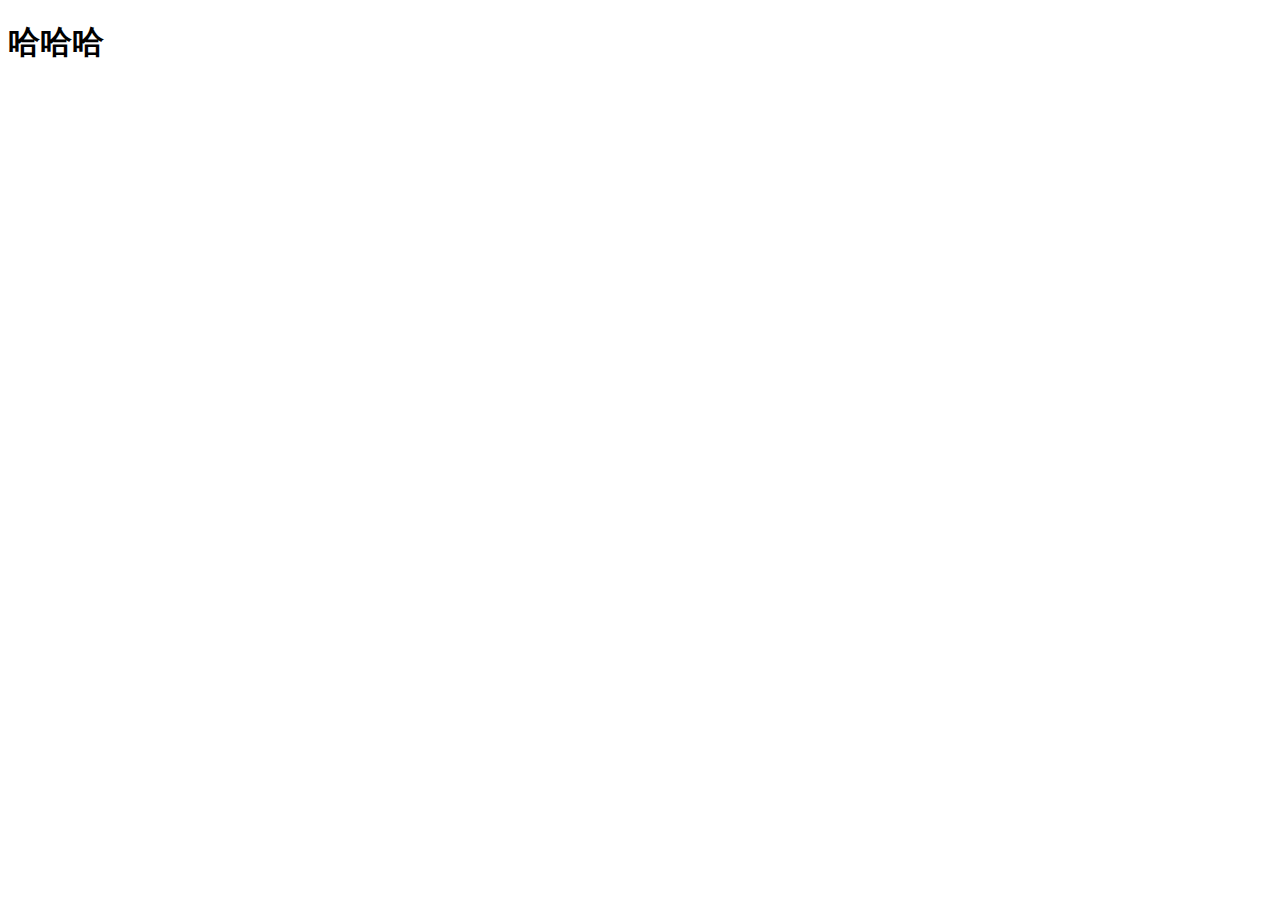
==== home/index.html @ eb3e3f4c "完成登陆注册" ====
<!DOCTYPE html>
<html lang="en">
  <head>
    <meta charset="UTF-8" />
    <meta http-equiv="X-UA-Compatible" content="IE=edge" />
    <meta name="viewport" content="width=device-width, initial-scale=1.0" />
    <title>Document</title>
  </head>
  <body>
    <h1>哈哈哈</h1>
  </body>
</html>
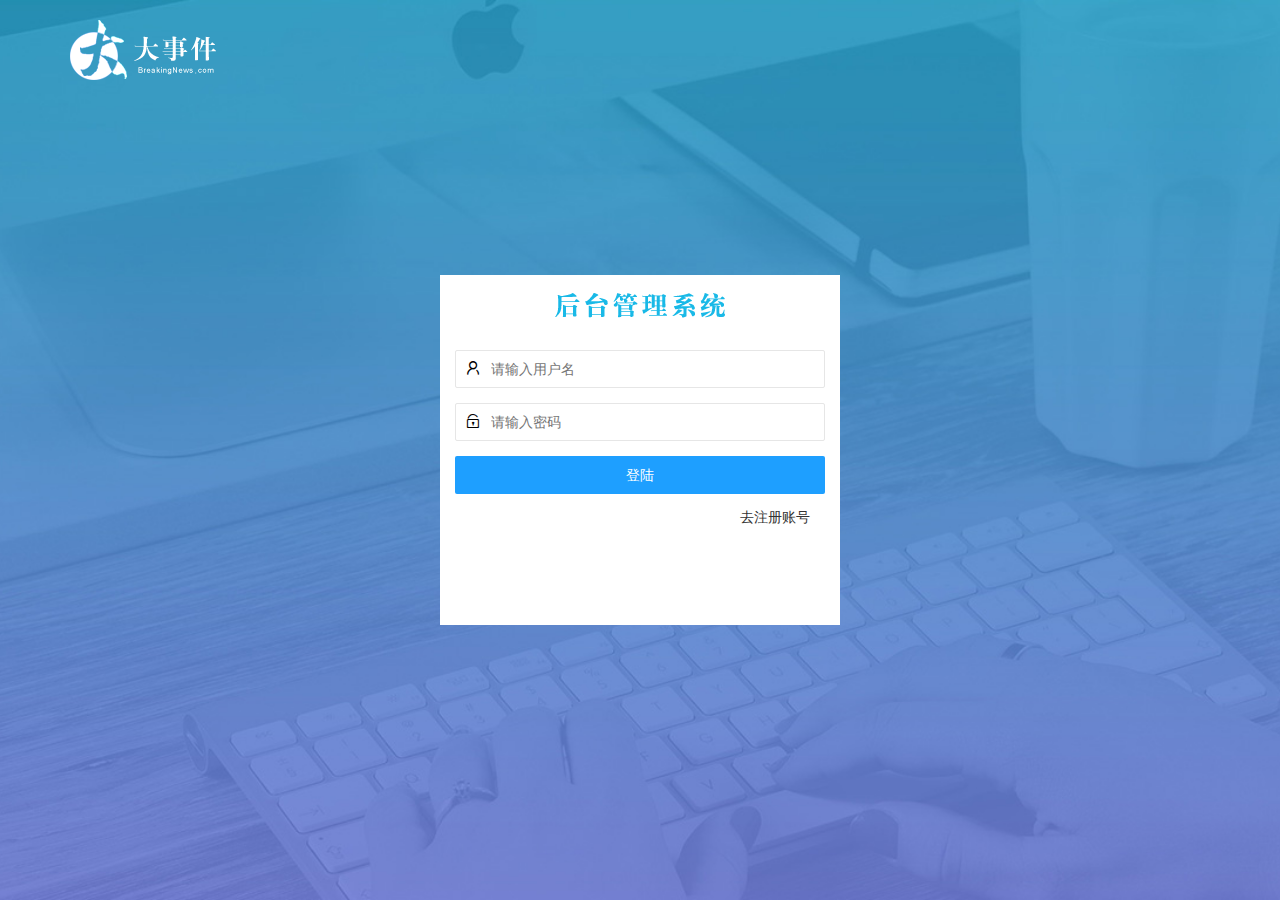
==== commit 53d18245: "完成主页功能" ====
--- a/home/index.html
+++ b/home/index.html
@@ -1,12 +1,132 @@
 <!DOCTYPE html>
-<html lang="en">
+<html>
   <head>
-    <meta charset="UTF-8" />
-    <meta http-equiv="X-UA-Compatible" content="IE=edge" />
-    <meta name="viewport" content="width=device-width, initial-scale=1.0" />
-    <title>Document</title>
+    <meta charset="utf-8" />
+    <meta
+      name="viewport"
+      content="width=device-width, initial-scale=1, maximum-scale=1"
+    />
+    <title>layout 后台大布局 - Layui</title>
+    <script>
+      if (!localStorage.getItem("token")) {
+        location.href = "/home/login.html";
+      }
+    </script>
+
+    <link rel="stylesheet" href="/assets/lib/layui/css/layui.css" />
+    <link rel="stylesheet" href="/assets/fonts/iconfont.css" />
+    <link rel="stylesheet" href="/assets/css/index.css" />
   </head>
-  <body>
-    <h1>哈哈哈</h1>
+  <body class="layui-layout-body">
+    <div class="layui-layout layui-layout-admin">
+      <div class="layui-header">
+        <div class="layui-logo">
+          <img src="/assets/images/logo.png" alt="" />
+        </div>
+        <!-- 头部区域（可配合layui已有 的水平导航） -->
+
+        <ul class="layui-nav layui-layout-right">
+          <li class="layui-nav-item">
+            <a href="javascript:;">
+              <img src="http://t.cn/RCzsdCq" class="layui-nav-img" />
+              <span class="test_avatar">A</span>
+              个人中心
+            </a>
+            <dl class="layui-nav-child">
+              <dd><a href="">基本资料</a></dd>
+              <dd><a href="">更换头像</a></dd>
+              <dd><a href="">重置密码</a></dd>
+            </dl>
+          </li>
+          <li class="layui-nav-item">
+            <a id="outBtn" href="javascript:;"
+              ><span class="iconfont icon-tuichu"></span>退出
+            </a>
+          </li>
+        </ul>
+      </div>
+
+      <div class="layui-side layui-bg-black">
+        <div class="layui-side-scroll">
+          <div class="userinfo">
+            <img src="http://t.cn/RCzsdCq" class="layui-nav-img" />
+            <span class="test_avatar">A</span>
+            <span id="welcome">欢迎</span>
+          </div>
+          <!-- 左侧导航区域（可配合layui已有的垂直导航） -->
+          <ul
+            class="layui-nav layui-nav-tree"
+            lay-shrink="all"
+            lay-filter="test"
+          >
+            <li class="layui-nav-item layui-this">
+              <a href="/home/dashboard.html" target="box"
+                ><span class="iconfont icon-home"></span>首页</a
+              >
+            </li>
+            <li class="layui-nav-item">
+              <a class="" href="javascript:;"
+                ><span class="iconfont icon-16"></span>文章管理</a
+              >
+              <dl class="layui-nav-child">
+                <dd>
+                  <a href="/home/login.html" target="box"
+                    ><i class="layui-icon layui-icon-app"></i>文章类别</a
+                  >
+                </dd>
+                <dd>
+                  <a href="javascript:;"
+                    ><i class="layui-icon layui-icon-app"></i>文章列表</a
+                  >
+                </dd>
+                <dd>
+                  <a href="javascript:;"
+                    ><i class="layui-icon layui-icon-app"></i>文章发表</a
+                  >
+                </dd>
+              </dl>
+            </li>
+            <li class="layui-nav-item">
+              <a href="javascript:;"
+                ><span class="iconfont icon-user"></span>个人中心</a
+              >
+              <dl class="layui-nav-child">
+                <dd>
+                  <a href="javascript:;"
+                    ><i class="layui-icon layui-icon-app"></i>基本资料</a
+                  >
+                </dd>
+                <dd>
+                  <a href="javascript:;"
+                    ><i class="layui-icon layui-icon-app"></i>更换头像</a
+                  >
+                </dd>
+                <dd>
+                  <a href="javascript:;"
+                    ><i class="layui-icon layui-icon-app"></i>重置密码</a
+                  >
+                </dd>
+              </dl>
+            </li>
+          </ul>
+        </div>
+      </div>
+
+      <div class="layui-body">
+        <!-- 内容主体区域 -->
+        <iframe name="box" src="/home/dashboard.html" frameborder="0"></iframe>
+      </div>
+
+      <div class="layui-footer">
+        <!-- 底部固定区域 -->
+        © layui.com - 底部固定区域
+      </div>
+    </div>
+    <script src="/assets/lib/layui/layui.all.js"></script>
+    <script src="/assets/lib/axios.min.js"></script>
+    <script src="/assets/lib/jquery.js"></script>
+
+    <script src="/assets/js/ajaxBase.js"></script>
+    <script src="/assets/js/index.js"></script>
   </body>
 </html>
--- a/assets/lib/layui/css/layui.css
+++ b/assets/lib/layui/css/layui.css
@@ -0,0 +1,2 @@
+/** layui-v2.5.6 MIT License By https://www.layui.com */
+ .layui-inline,img{display:inline-block;vertical-align:middle}h1,h2,h3,h4,h5,h6{font-weight:400}.layui-edge,.layui-header,.layui-inline,.layui-main{position:relative}.layui-body,.layui-edge,.layui-elip{overflow:hidden}.layui-btn,.layui-edge,.layui-inline,img{vertical-align:middle}.layui-btn,.layui-disabled,.layui-icon,.layui-unselect{-moz-user-select:none;-webkit-user-select:none;-ms-user-select:none}.layui-elip,.layui-form-checkbox span,.layui-form-pane .layui-form-label{text-overflow:ellipsis;white-space:nowrap}.layui-breadcrumb,.layui-tree-btnGroup{visibility:hidden}blockquote,body,button,dd,div,dl,dt,form,h1,h2,h3,h4,h5,h6,input,li,ol,p,pre,td,textarea,th,ul{margin:0;padding:0;-webkit-tap-highlight-color:rgba(0,0,0,0)}a:active,a:hover{outline:0}img{border:none}li{list-style:none}table{border-collapse:collapse;border-spacing:0}h4,h5,h6{font-size:100%}button,input,optgroup,option,select,textarea{font-family:inherit;font-size:inherit;font-style:inherit;font-weight:inherit;outline:0}pre{white-space:pre-wrap;white-space:-moz-pre-wrap;white-space:-pre-wrap;white-space:-o-pre-wrap;word-wrap:break-word}body{line-height:24px;font:14px Helvetica Neue,Helvetica,PingFang SC,Tahoma,Arial,sans-serif}hr{height:1px;margin:10px 0;border:0;clear:both}a{color:#333;text-decoration:none}a:hover{color:#777}a cite{font-style:normal;*cursor:pointer}.layui-border-box,.layui-border-box *{box-sizing:border-box}.layui-box,.layui-box *{box-sizing:content-box}.layui-clear{clear:both;*zoom:1}.layui-clear:after{content:'\20';clear:both;*zoom:1;display:block;height:0}.layui-inline{*display:inline;*zoom:1}.layui-edge{display:inline-block;width:0;height:0;border-width:6px;border-style:dashed;border-color:transparent}.layui-edge-top{top:-4px;border-bottom-color:#999;border-bottom-style:solid}.layui-edge-right{border-left-color:#999;border-left-style:solid}.layui-edge-bottom{top:2px;border-top-color:#999;border-top-style:solid}.layui-edge-left{border-right-color:#999;border-right-style:solid}.layui-disabled,.layui-disabled:hover{color:#d2d2d2!important;cursor:not-allowed!important}.layui-circle{border-radius:100%}.layui-show{display:block!important}.layui-hide{display:none!important}@font-face{font-family:layui-icon;src:url(../font/iconfont.eot?v=256);src:url(../font/iconfont.eot?v=256#iefix) format('embedded-opentype'),url(../font/iconfont.woff2?v=256) format('woff2'),url(../font/iconfont.woff?v=256) format('woff'),url(../font/iconfont.ttf?v=256) format('truetype'),url(../font/iconfont.svg?v=256#layui-icon) format('svg')}.layui-icon{font-family:layui-icon!important;font-size:16px;font-style:normal;-webkit-font-smoothing:antialiased;-moz-osx-font-smoothing:grayscale}.layui-icon-reply-fill:before{content:"\e611"}.layui-icon-set-fill:before{content:"\e614"}.layui-icon-menu-fill:before{content:"\e60f"}.layui-icon-search:before{content:"\e615"}.layui-icon-share:before{content:"\e641"}.layui-icon-set-sm:before{content:"\e620"}.layui-icon-engine:before{content:"\e628"}.layui-icon-close:before{content:"\1006"}.layui-icon-close-fill:before{content:"\1007"}.layui-icon-chart-screen:before{content:"\e629"}.layui-icon-star:before{content:"\e600"}.layui-icon-circle-dot:before{content:"\e617"}.layui-icon-chat:before{content:"\e606"}.layui-icon-release:before{content:"\e609"}.layui-icon-list:before{content:"\e60a"}.layui-icon-chart:before{content:"\e62c"}.layui-icon-ok-circle:before{content:"\1005"}.layui-icon-layim-theme:before{content:"\e61b"}.layui-icon-table:before{content:"\e62d"}.layui-icon-right:before{content:"\e602"}.layui-icon-left:before{content:"\e603"}.layui-icon-cart-simple:before{content:"\e698"}.layui-icon-face-cry:before{content:"\e69c"}.layui-icon-face-smile:before{content:"\e6af"}.layui-icon-survey:before{content:"\e6b2"}.layui-icon-tree:before{content:"\e62e"}.layui-icon-ie:before{content:"\e7bb"}.layui-icon-upload-circle:before{content:"\e62f"}.layui-icon-add-circle:before{content:"\e61f"}.layui-icon-download-circle:before{content:"\e601"}.layui-icon-templeate-1:before{content:"\e630"}.layui-icon-util:before{content:"\e631"}.layui-icon-face-surprised:before{content:"\e664"}.layui-icon-edit:before{content:"\e642"}.layui-icon-speaker:before{content:"\e645"}.layui-icon-down:before{content:"\e61a"}.layui-icon-file:before{content:"\e621"}.layui-icon-layouts:before{content:"\e632"}.layui-icon-rate-half:before{content:"\e6c9"}.layui-icon-add-circle-fine:before{content:"\e608"}.layui-icon-prev-circle:before{content:"\e633"}.layui-icon-read:before{content:"\e705"}.layui-icon-404:before{content:"\e61c"}.layui-icon-carousel:before{content:"\e634"}.layui-icon-help:before{content:"\e607"}.layui-icon-code-circle:before{content:"\e635"}.layui-icon-windows:before{content:"\e67f"}.layui-icon-water:before{content:"\e636"}.layui-icon-username:before{content:"\e66f"}.layui-icon-find-fill:before{content:"\e670"}.layui-icon-about:before{content:"\e60b"}.layui-icon-location:before{content:"\e715"}.layui-icon-up:before{content:"\e619"}.layui-icon-pause:before{content:"\e651"}.layui-icon-date:before{content:"\e637"}.layui-icon-layim-uploadfile:before{content:"\e61d"}.layui-icon-delete:before{content:"\e640"}.layui-icon-play:before{content:"\e652"}.layui-icon-top:before{content:"\e604"}.layui-icon-firefox:before{content:"\e686"}.layui-icon-friends:before{content:"\e612"}.layui-icon-refresh-3:before{content:"\e9aa"}.layui-icon-ok:before{content:"\e605"}.layui-icon-layer:before{content:"\e638"}.layui-icon-face-smile-fine:before{content:"\e60c"}.layui-icon-dollar:before{content:"\e659"}.layui-icon-group:before{content:"\e613"}.layui-icon-layim-download:before{content:"\e61e"}.layui-icon-picture-fine:before{content:"\e60d"}.layui-icon-link:before{content:"\e64c"}.layui-icon-diamond:before{content:"\e735"}.layui-icon-log:before{content:"\e60e"}.layui-icon-key:before{content:"\e683"}.layui-icon-rate-solid:before{content:"\e67a"}.layui-icon-fonts-del:before{content:"\e64f"}.layui-icon-unlink:before{content:"\e64d"}.layui-icon-fonts-clear:before{content:"\e639"}.layui-icon-triangle-r:before{content:"\e623"}.layui-icon-circle:before{content:"\e63f"}.layui-icon-radio:before{content:"\e643"}.layui-icon-align-center:before{content:"\e647"}.layui-icon-align-right:before{content:"\e648"}.layui-icon-align-left:before{content:"\e649"}.layui-icon-loading-1:before{content:"\e63e"}.layui-icon-return:before{content:"\e65c"}.layui-icon-fonts-strong:before{content:"\e62b"}.layui-icon-upload:before{content:"\e67c"}.layui-icon-dialogue:before{content:"\e63a"}.layui-icon-video:before{content:"\e6ed"}.layui-icon-headset:before{content:"\e6fc"}.layui-icon-cellphone-fine:before{content:"\e63b"}.layui-icon-add-1:before{content:"\e654"}.layui-icon-face-smile-b:before{content:"\e650"}.layui-icon-fonts-html:before{content:"\e64b"}.layui-icon-screen-full:before{content:"\e622"}.layui-icon-form:before{content:"\e63c"}.layui-icon-cart:before{content:"\e657"}.layui-icon-camera-fill:before{content:"\e65d"}.layui-icon-tabs:before{content:"\e62a"}.layui-icon-heart-fill:before{content:"\e68f"}.layui-icon-fonts-code:before{content:"\e64e"}.layui-icon-ios:before{content:"\e680"}.layui-icon-at:before{content:"\e687"}.layui-icon-fire:before{content:"\e756"}.layui-icon-set:before{content:"\e716"}.layui-icon-fonts-u:before{content:"\e646"}.layui-icon-triangle-d:before{content:"\e625"}.layui-icon-tips:before{content:"\e702"}.layui-icon-picture:before{content:"\e64a"}.layui-icon-more-vertical:before{content:"\e671"}.layui-icon-bluetooth:before{content:"\e689"}.layui-icon-flag:before{content:"\e66c"}.layui-icon-loading:before{content:"\e63d"}.layui-icon-fonts-i:before{content:"\e644"}.layui-icon-refresh-1:before{content:"\e666"}.layui-icon-rmb:before{content:"\e65e"}.layui-icon-addition:before{content:"\e624"}.layui-icon-home:before{content:"\e68e"}.layui-icon-time:before{content:"\e68d"}.layui-icon-user:before{content:"\e770"}.layui-icon-notice:before{content:"\e667"}.layui-icon-chrome:before{content:"\e68a"}.layui-icon-edge:before{content:"\e68b"}.layui-icon-login-weibo:before{content:"\e675"}.layui-icon-voice:before{content:"\e688"}.layui-icon-upload-drag:before{content:"\e681"}.layui-icon-login-qq:before{content:"\e676"}.layui-icon-snowflake:before{content:"\e6b1"}.layui-icon-heart:before{content:"\e68c"}.layui-icon-logout:before{content:"\e682"}.layui-icon-file-b:before{content:"\e655"}.layui-icon-template:before{content:"\e663"}.layui-icon-transfer:before{content:"\e691"}.layui-icon-auz:before{content:"\e672"}.layui-icon-console:before{content:"\e665"}.layui-icon-app:before{content:"\e653"}.layui-icon-prev:before{content:"\e65a"}.layui-icon-website:before{content:"\e7ae"}.layui-icon-next:before{content:"\e65b"}.layui-icon-component:before{content:"\e857"}.layui-icon-android:before{content:"\e684"}.layui-icon-more:before{content:"\e65f"}.layui-icon-login-wechat:before{content:"\e677"}.layui-icon-shrink-right:before{content:"\e668"}.layui-icon-spread-left:before{content:"\e66b"}.layui-icon-camera:before{content:"\e660"}.layui-icon-note:before{content:"\e66e"}.layui-icon-refresh:before{content:"\e669"}.layui-icon-female:before{content:"\e661"}.layui-icon-male:before{content:"\e662"}.layui-icon-screen-restore:before{content:"\e758"}.layui-icon-password:before{content:"\e673"}.layui-icon-senior:before{content:"\e674"}.layui-icon-theme:before{content:"\e66a"}.layui-icon-tread:before{content:"\e6c5"}.layui-icon-praise:before{content:"\e6c6"}.layui-icon-star-fill:before{content:"\e658"}.layui-icon-rate:before{content:"\e67b"}.layui-icon-template-1:before{content:"\e656"}.layui-icon-vercode:before{content:"\e679"}.layui-icon-service:before{content:"\e626"}.layui-icon-cellphone:before{content:"\e678"}.layui-icon-print:before{content:"\e66d"}.layui-icon-cols:before{content:"\e610"}.layui-icon-wifi:before{content:"\e7e0"}.layui-icon-export:before{content:"\e67d"}.layui-icon-rss:before{content:"\e808"}.layui-icon-slider:before{content:"\e714"}.layui-icon-email:before{content:"\e618"}.layui-icon-subtraction:before{content:"\e67e"}.layui-icon-mike:before{content:"\e6dc"}.layui-icon-light:before{content:"\e748"}.layui-icon-gift:before{content:"\e627"}.layui-icon-mute:before{content:"\e685"}.layui-icon-reduce-circle:before{content:"\e616"}.layui-icon-music:before{content:"\e690"}.layui-main{width:1140px;margin:0 auto}.layui-header{z-index:1000;height:60px}.layui-header a:hover{transition:all .5s;-webkit-transition:all .5s}.layui-side{position:fixed;left:0;top:0;bottom:0;z-index:999;width:200px;overflow-x:hidden}.layui-side-scroll{position:relative;width:220px;height:100%;overflow-x:hidden}.layui-body{position:absolute;left:200px;right:0;top:0;bottom:0;z-index:998;width:auto;overflow-y:auto;box-sizing:border-box}.layui-layout-body{overflow:hidden}.layui-layout-admin .layui-header{background-color:#23262E}.layui-layout-admin .layui-side{top:60px;width:200px;overflow-x:hidden}.layui-layout-admin .layui-body{position:fixed;top:60px;bottom:44px}.layui-layout-admin .layui-main{width:auto;margin:0 15px}.layui-layout-admin .layui-footer{position:fixed;left:200px;right:0;bottom:0;height:44px;line-height:44px;padding:0 15px;background-color:#eee}.layui-layout-admin .layui-logo{position:absolute;left:0;top:0;width:200px;height:100%;line-height:60px;text-align:center;color:#009688;font-size:16px}.layui-layout-admin .layui-header .layui-nav{background:0 0}.layui-layout-left{position:absolute!important;left:200px;top:0}.layui-layout-right{position:absolute!important;right:0;top:0}.layui-container{position:relative;margin:0 auto;padding:0 15px;box-sizing:border-box}.layui-fluid{position:relative;margin:0 auto;padding:0 15px}.layui-row:after,.layui-row:before{content:'';display:block;clear:both}.layui-col-lg1,.layui-col-lg10,.layui-col-lg11,.layui-col-lg12,.layui-col-lg2,.layui-col-lg3,.layui-col-lg4,.layui-col-lg5,.layui-col-lg6,.layui-col-lg7,.layui-col-lg8,.layui-col-lg9,.layui-col-md1,.layui-col-md10,.layui-col-md11,.layui-col-md12,.layui-col-md2,.layui-col-md3,.layui-col-md4,.layui-col-md5,.layui-col-md6,.layui-col-md7,.layui-col-md8,.layui-col-md9,.layui-col-sm1,.layui-col-sm10,.layui-col-sm11,.layui-col-sm12,.layui-col-sm2,.layui-col-sm3,.layui-col-sm4,.layui-col-sm5,.layui-col-sm6,.layui-col-sm7,.layui-col-sm8,.layui-col-sm9,.layui-col-xs1,.layui-col-xs10,.layui-col-xs11,.layui-col-xs12,.layui-col-xs2,.layui-col-xs3,.layui-col-xs4,.layui-col-xs5,.layui-col-xs6,.layui-col-xs7,.layui-col-xs8,.layui-col-xs9{position:relative;display:block;box-sizing:border-box}.layui-col-xs1,.layui-col-xs10,.layui-col-xs11,.layui-col-xs12,.layui-col-xs2,.layui-col-xs3,.layui-col-xs4,.layui-col-xs5,.layui-col-xs6,.layui-col-xs7,.layui-col-xs8,.layui-col-xs9{float:left}.layui-col-xs1{width:8.33333333%}.layui-col-xs2{width:16.66666667%}.layui-col-xs3{width:25%}.layui-col-xs4{width:33.33333333%}.layui-col-xs5{width:41.66666667%}.layui-col-xs6{width:50%}.layui-col-xs7{width:58.33333333%}.layui-col-xs8{width:66.66666667%}.layui-col-xs9{width:75%}.layui-col-xs10{width:83.33333333%}.layui-col-xs11{width:91.66666667%}.layui-col-xs12{width:100%}.layui-col-xs-offset1{margin-left:8.33333333%}.layui-col-xs-offset2{margin-left:16.66666667%}.layui-col-xs-offset3{margin-left:25%}.layui-col-xs-offset4{margin-left:33.33333333%}.layui-col-xs-offset5{margin-left:41.66666667%}.layui-col-xs-offset6{margin-left:50%}.layui-col-xs-offset7{margin-left:58.33333333%}.layui-col-xs-offset8{margin-left:66.66666667%}.layui-col-xs-offset9{margin-left:75%}.layui-col-xs-offset10{margin-left:83.33333333%}.layui-col-xs-offset11{margin-left:91.66666667%}.layui-col-xs-offset12{margin-left:100%}@media screen and (max-width:768px){.layui-hide-xs{display:none!important}.layui-show-xs-block{display:block!important}.layui-show-xs-inline{display:inline!important}.layui-show-xs-inline-block{display:inline-block!important}}@media screen and (min-width:768px){.layui-container{width:750px}.layui-hide-sm{display:none!important}.layui-show-sm-block{display:block!important}.layui-show-sm-inline{display:inline!important}.layui-show-sm-inline-block{display:inline-block!important}.layui-col-sm1,.layui-col-sm10,.layui-col-sm11,.layui-col-sm12,.layui-col-sm2,.layui-col-sm3,.layui-col-sm4,.layui-col-sm5,.layui-col-sm6,.layui-col-sm7,.layui-col-sm8,.layui-col-sm9{float:left}.layui-col-sm1{width:8.33333333%}.layui-col-sm2{width:16.66666667%}.layui-col-sm3{width:25%}.layui-col-sm4{width:33.33333333%}.layui-col-sm5{width:41.66666667%}.layui-col-sm6{width:50%}.layui-col-sm7{width:58.33333333%}.layui-col-sm8{width:66.66666667%}.layui-col-sm9{width:75%}.layui-col-sm10{width:83.33333333%}.layui-col-sm11{width:91.66666667%}.layui-col-sm12{width:100%}.layui-col-sm-offset1{margin-left:8.33333333%}.layui-col-sm-offset2{margin-left:16.66666667%}.layui-col-sm-offset3{margin-left:25%}.layui-col-sm-offset4{margin-left:33.33333333%}.layui-col-sm-offset5{margin-left:41.66666667%}.layui-col-sm-offset6{margin-left:50%}.layui-col-sm-offset7{margin-left:58.33333333%}.layui-col-sm-offset8{margin-left:66.66666667%}.layui-col-sm-offset9{margin-left:75%}.layui-col-sm-offset10{margin-left:83.33333333%}.layui-col-sm-offset11{margin-left:91.66666667%}.layui-col-sm-offset12{margin-left:100%}}@media screen and (min-width:992px){.layui-container{width:970px}.layui-hide-md{display:none!important}.layui-show-md-block{display:block!important}.layui-show-md-inline{display:inline!important}.layui-show-md-inline-block{display:inline-block!important}.layui-col-md1,.layui-col-md10,.layui-col-md11,.layui-col-md12,.layui-col-md2,.layui-col-md3,.layui-col-md4,.layui-col-md5,.layui-col-md6,.layui-col-md7,.layui-col-md8,.layui-col-md9{float:left}.layui-col-md1{width:8.33333333%}.layui-col-md2{width:16.66666667%}.layui-col-md3{width:25%}.layui-col-md4{width:33.33333333%}.layui-col-md5{width:41.66666667%}.layui-col-md6{width:50%}.layui-col-md7{width:58.33333333%}.layui-col-md8{width:66.66666667%}.layui-col-md9{width:75%}.layui-col-md10{width:83.33333333%}.layui-col-md11{width:91.66666667%}.layui-col-md12{width:100%}.layui-col-md-offset1{margin-left:8.33333333%}.layui-col-md-offset2{margin-left:16.66666667%}.layui-col-md-offset3{margin-left:25%}.layui-col-md-offset4{margin-left:33.33333333%}.layui-col-md-offset5{margin-left:41.66666667%}.layui-col-md-offset6{margin-left:50%}.layui-col-md-offset7{margin-left:58.33333333%}.layui-col-md-offset8{margin-left:66.66666667%}.layui-col-md-offset9{margin-left:75%}.layui-col-md-offset10{margin-left:83.33333333%}.layui-col-md-offset11{margin-left:91.66666667%}.layui-col-md-offset12{margin-left:100%}}@media screen and (min-width:1200px){.layui-container{width:1170px}.layui-hide-lg{display:none!important}.layui-show-lg-block{display:block!important}.layui-show-lg-inline{display:inline!important}.layui-show-lg-inline-block{display:inline-block!important}.layui-col-lg1,.layui-col-lg10,.layui-col-lg11,.layui-col-lg12,.layui-col-lg2,.layui-col-lg3,.layui-col-lg4,.layui-col-lg5,.layui-col-lg6,.layui-col-lg7,.layui-col-lg8,.layui-col-lg9{float:left}.layui-col-lg1{width:8.33333333%}.layui-col-lg2{width:16.66666667%}.layui-col-lg3{width:25%}.layui-col-lg4{width:33.33333333%}.layui-col-lg5{width:41.66666667%}.layui-col-lg6{width:50%}.layui-col-lg7{width:58.33333333%}.layui-col-lg8{width:66.66666667%}.layui-col-lg9{width:75%}.layui-col-lg10{width:83.33333333%}.layui-col-lg11{width:91.66666667%}.layui-col-lg12{width:100%}.layui-col-lg-offset1{margin-left:8.33333333%}.layui-col-lg-offset2{margin-left:16.66666667%}.layui-col-lg-offset3{margin-left:25%}.layui-col-lg-offset4{margin-left:33.33333333%}.layui-col-lg-offset5{margin-left:41.66666667%}.layui-col-lg-offset6{margin-left:50%}.layui-col-lg-offset7{margin-left:58.33333333%}.layui-col-lg-offset8{margin-left:66.66666667%}.layui-col-lg-offset9{margin-left:75%}.layui-col-lg-offset10{margin-left:83.33333333%}.layui-col-lg-offset11{margin-left:91.66666667%}.layui-col-lg-offset12{margin-left:100%}}.layui-col-space1{margin:-.5px}.layui-col-space1>*{padding:.5px}.layui-col-space2{margin:-1px}.layui-col-space2>*{padding:1px}.layui-col-space4{margin:-2px}.layui-col-space4>*{padding:2px}.layui-col-space5{margin:-2.5px}.layui-col-space5>*{padding:2.5px}.layui-col-space6{margin:-3px}.layui-col-space6>*{padding:3px}.layui-col-space8{margin:-4px}.layui-col-space8>*{padding:4px}.layui-col-space10{margin:-5px}.layui-col-space10>*{padding:5px}.layui-col-space12{margin:-6px}.layui-col-space12>*{padding:6px}.layui-col-space14{margin:-7px}.layui-col-space14>*{padding:7px}.layui-col-space15{margin:-7.5px}.layui-col-space15>*{padding:7.5px}.layui-col-space16{margin:-8px}.layui-col-space16>*{padding:8px}.layui-col-space18{margin:-9px}.layui-col-space18>*{padding:9px}.layui-col-space20{margin:-10px}.layui-col-space20>*{padding:10px}.layui-col-space22{margin:-11px}.layui-col-space22>*{padding:11px}.layui-col-space24{margin:-12px}.layui-col-space24>*{padding:12px}.layui-col-space25{margin:-12.5px}.layui-col-space25>*{padding:12.5px}.layui-col-space26{margin:-13px}.layui-col-space26>*{padding:13px}.layui-col-space28{margin:-14px}.layui-col-space28>*{padding:14px}.layui-col-space30{margin:-15px}.layui-col-space30>*{padding:15px}.layui-btn,.layui-input,.layui-select,.layui-textarea,.layui-upload-button{outline:0;-webkit-appearance:none;transition:all .3s;-webkit-transition:all .3s;box-sizing:border-box}.layui-elem-quote{margin-bottom:10px;padding:15px;line-height:22px;border-left:5px solid #009688;border-radius:0 2px 2px 0;background-color:#f2f2f2}.layui-quote-nm{border-style:solid;border-width:1px 1px 1px 5px;background:0 0}.layui-elem-field{margin-bottom:10px;padding:0;border-width:1px;border-style:solid}.layui-elem-field legend{margin-left:20px;padding:0 10px;font-size:20px;font-weight:300}.layui-field-title{margin:10px 0 20px;border-width:1px 0 0}.layui-field-box{padding:10px 15px}.layui-field-title .layui-field-box{padding:10px 0}.layui-progress{position:relative;height:6px;border-radius:20px;background-color:#e2e2e2}.layui-progress-bar{position:absolute;left:0;top:0;width:0;max-width:100%;height:6px;border-radius:20px;text-align:right;background-color:#5FB878;transition:all .3s;-webkit-transition:all .3s}.layui-progress-big,.layui-progress-big .layui-progress-bar{height:18px;line-height:18px}.layui-progress-text{position:relative;top:-20px;line-height:18px;font-size:12px;color:#666}.layui-progress-big .layui-progress-text{position:static;padding:0 10px;color:#fff}.layui-collapse{border-width:1px;border-style:solid;border-radius:2px}.layui-colla-content,.layui-colla-item{border-top-width:1px;border-top-style:solid}.layui-colla-item:first-child{border-top:none}.layui-colla-title{position:relative;height:42px;line-height:42px;padding:0 15px 0 35px;color:#333;background-color:#f2f2f2;cursor:pointer;font-size:14px;overflow:hidden}.layui-colla-content{display:none;padding:10px 15px;line-height:22px;color:#666}.layui-colla-icon{position:absolute;left:15px;top:0;font-size:14px}.layui-card{margin-bottom:15px;border-radius:2px;background-color:#fff;box-shadow:0 1px 2px 0 rgba(0,0,0,.05)}.layui-card:last-child{margin-bottom:0}.layui-card-header{position:relative;height:42px;line-height:42px;padding:0 15px;border-bottom:1px solid #f6f6f6;color:#333;border-radius:2px 2px 0 0;font-size:14px}.layui-bg-black,.layui-bg-blue,.layui-bg-cyan,.layui-bg-green,.layui-bg-orange,.layui-bg-red{color:#fff!important}.layui-card-body{position:relative;padding:10px 15px;line-height:24px}.layui-card-body[pad15]{padding:15px}.layui-card-body[pad20]{padding:20px}.layui-card-body .layui-table{margin:5px 0}.layui-card .layui-tab{margin:0}.layui-panel-window{position:relative;padding:15px;border-radius:0;border-top:5px solid #E6E6E6;background-color:#fff}.layui-auxiliar-moving{position:fixed;left:0;right:0;top:0;bottom:0;width:100%;height:100%;background:0 0;z-index:9999999999}.layui-form-label,.layui-form-mid,.layui-form-select,.layui-input-block,.layui-input-inline,.layui-textarea{position:relative}.layui-bg-red{background-color:#FF5722!important}.layui-bg-orange{background-color:#FFB800!important}.layui-bg-green{background-color:#009688!important}.layui-bg-cyan{background-color:#2F4056!important}.layui-bg-blue{background-color:#1E9FFF!important}.layui-bg-black{background-color:#393D49!important}.layui-bg-gray{background-color:#eee!important;color:#666!important}.layui-badge-rim,.layui-colla-content,.layui-colla-item,.layui-collapse,.layui-elem-field,.layui-form-pane .layui-form-item[pane],.layui-form-pane .layui-form-label,.layui-input,.layui-layedit,.layui-layedit-tool,.layui-quote-nm,.layui-select,.layui-tab-bar,.layui-tab-card,.layui-tab-title,.layui-tab-title .layui-this:after,.layui-textarea{border-color:#e6e6e6}.layui-timeline-item:before,hr{background-color:#e6e6e6}.layui-text{line-height:22px;font-size:14px;color:#666}.layui-text h1,.layui-text h2,.layui-text h3{font-weight:500;color:#333}.layui-text h1{font-size:30px}.layui-text h2{font-size:24px}.layui-text h3{font-size:18px}.layui-text a:not(.layui-btn){color:#01AAED}.layui-text a:not(.layui-btn):hover{text-decoration:underline}.layui-text ul{padding:5px 0 5px 15px}.layui-text ul li{margin-top:5px;list-style-type:disc}.layui-text em,.layui-word-aux{color:#999!important;padding:0 5px!important}.layui-btn{display:inline-block;height:38px;line-height:38px;padding:0 18px;background-color:#009688;color:#fff;white-space:nowrap;text-align:center;font-size:14px;border:none;border-radius:2px;cursor:pointer}.layui-btn:hover{opacity:.8;filter:alpha(opacity=80);color:#fff}.layui-btn:active{opacity:1;filter:alpha(opacity=100)}.layui-btn+.layui-btn{margin-left:10px}.layui-btn-container{font-size:0}.layui-btn-container .layui-btn{margin-right:10px;margin-bottom:10px}.layui-btn-container .layui-btn+.layui-btn{margin-left:0}.layui-table .layui-btn-container .layui-btn{margin-bottom:9px}.layui-btn-radius{border-radius:100px}.layui-btn .layui-icon{margin-right:3px;font-size:18px;vertical-align:bottom;vertical-align:middle\9}.layui-btn-primary{border:1px solid #C9C9C9;background-color:#fff;color:#555}.layui-btn-primary:hover{border-color:#009688;color:#333}.layui-btn-normal{background-color:#1E9FFF}.layui-btn-warm{background-color:#FFB800}.layui-btn-danger{background-color:#FF5722}.layui-btn-checked{background-color:#5FB878}.layui-btn-disabled,.layui-btn-disabled:active,.layui-btn-disabled:hover{border:1px solid #e6e6e6;background-color:#FBFBFB;color:#C9C9C9;cursor:not-allowed;opacity:1}.layui-btn-lg{height:44px;line-height:44px;padding:0 25px;font-size:16px}.layui-btn-sm{height:30px;line-height:30px;padding:0 10px;font-size:12px}.layui-btn-sm i{font-size:16px!important}.layui-btn-xs{height:22px;line-height:22px;padding:0 5px;font-size:12px}.layui-btn-xs i{font-size:14px!important}.layui-btn-group{display:inline-block;vertical-align:middle;font-size:0}.layui-btn-group .layui-btn{margin-left:0!important;margin-right:0!important;border-left:1px solid rgba(255,255,255,.5);border-radius:0}.layui-btn-group .layui-btn-primary{border-left:none}.layui-btn-group .layui-btn-primary:hover{border-color:#C9C9C9;color:#009688}.layui-btn-group .layui-btn:first-child{border-left:none;border-radius:2px 0 0 2px}.layui-btn-group .layui-btn-primary:first-child{border-left:1px solid #c9c9c9}.layui-btn-group .layui-btn:last-child{border-radius:0 2px 2px 0}.layui-btn-group .layui-btn+.layui-btn{margin-left:0}.layui-btn-group+.layui-btn-group{margin-left:10px}.layui-btn-fluid{width:100%}.layui-input,.layui-select,.layui-textarea{height:38px;line-height:1.3;line-height:38px\9;border-width:1px;border-style:solid;background-color:#fff;border-radius:2px}.layui-input::-webkit-input-placeholder,.layui-select::-webkit-input-placeholder,.layui-textarea::-webkit-input-placeholder{line-height:1.3}.layui-input,.layui-textarea{display:block;width:100%;padding-left:10px}.layui-input:hover,.layui-textarea:hover{border-color:#D2D2D2!important}.layui-input:focus,.layui-textarea:focus{border-color:#C9C9C9!important}.layui-textarea{min-height:100px;height:auto;line-height:20px;padding:6px 10px;resize:vertical}.layui-select{padding:0 10px}.layui-form input[type=checkbox],.layui-form input[type=radio],.layui-form select{display:none}.layui-form [lay-ignore]{display:initial}.layui-form-item{margin-bottom:15px;clear:both;*zoom:1}.layui-form-item:after{content:'\20';clear:both;*zoom:1;display:block;height:0}.layui-form-label{float:left;display:block;padding:9px 15px;width:80px;font-weight:400;line-height:20px;text-align:right}.layui-form-label-col{display:block;float:none;padding:9px 0;line-height:20px;text-align:left}.layui-form-item .layui-inline{margin-bottom:5px;margin-right:10px}.layui-input-block{margin-left:110px;min-height:36px}.layui-input-inline{display:inline-block;vertical-align:middle}.layui-form-item .layui-input-inline{float:left;width:190px;margin-right:10px}.layui-form-text .layui-input-inline{width:auto}.layui-form-mid{float:left;display:block;padding:9px 0!important;line-height:20px;margin-right:10px}.layui-form-danger+.layui-form-select .layui-input,.layui-form-danger:focus{border-color:#FF5722!important}.layui-form-select .layui-input{padding-right:30px;cursor:pointer}.layui-form-select .layui-edge{position:absolute;right:10px;top:50%;margin-top:-3px;cursor:pointer;border-width:6px;border-top-color:#c2c2c2;border-top-style:solid;transition:all .3s;-webkit-transition:all .3s}.layui-form-select dl{display:none;position:absolute;left:0;top:42px;padding:5px 0;z-index:899;min-width:100%;border:1px solid #d2d2d2;max-height:300px;overflow-y:auto;background-color:#fff;border-radius:2px;box-shadow:0 2px 4px rgba(0,0,0,.12);box-sizing:border-box}.layui-form-select dl dd,.layui-form-select dl dt{padding:0 10px;line-height:36px;white-space:nowrap;overflow:hidden;text-overflow:ellipsis}.layui-form-select dl dt{font-size:12px;color:#999}.layui-form-select dl dd{cursor:pointer}.layui-form-select dl dd:hover{background-color:#f2f2f2;-webkit-transition:.5s all;transition:.5s all}.layui-form-select .layui-select-group dd{padding-left:20px}.layui-form-select dl dd.layui-select-tips{padding-left:10px!important;color:#999}.layui-form-select dl dd.layui-this{background-color:#5FB878;color:#fff}.layui-form-checkbox,.layui-form-select dl dd.layui-disabled{background-color:#fff}.layui-form-selected dl{display:block}.layui-form-checkbox,.layui-form-checkbox *,.layui-form-switch{display:inline-block;vertical-align:middle}.layui-form-selected .layui-edge{margin-top:-9px;-webkit-transform:rotate(180deg);transform:rotate(180deg);margin-top:-3px\9}:root .layui-form-selected .layui-edge{margin-top:-9px\0/IE9}.layui-form-selectup dl{top:auto;bottom:42px}.layui-select-none{margin:5px 0;text-align:center;color:#999}.layui-select-disabled .layui-disabled{border-color:#eee!important}.layui-select-disabled .layui-edge{border-top-color:#d2d2d2}.layui-form-checkbox{position:relative;height:30px;line-height:30px;margin-right:10px;padding-right:30px;cursor:pointer;font-size:0;-webkit-transition:.1s linear;transition:.1s linear;box-sizing:border-box}.layui-form-checkbox span{padding:0 10px;height:100%;font-size:14px;border-radius:2px 0 0 2px;background-color:#d2d2d2;color:#fff;overflow:hidden}.layui-form-checkbox:hover span{background-color:#c2c2c2}.layui-form-checkbox i{position:absolute;right:0;top:0;width:30px;height:28px;border:1px solid #d2d2d2;border-left:none;border-radius:0 2px 2px 0;color:#fff;font-size:20px;text-align:center}.layui-form-checkbox:hover i{border-color:#c2c2c2;color:#c2c2c2}.layui-form-checked,.layui-form-checked:hover{border-color:#5FB878}.layui-form-checked span,.layui-form-checked:hover span{background-color:#5FB878}.layui-form-checked i,.layui-form-checked:hover i{color:#5FB878}.layui-form-item .layui-form-checkbox{margin-top:4px}.layui-form-checkbox[lay-skin=primary]{height:auto!important;line-height:normal!important;min-width:18px;min-height:18px;border:none!important;margin-right:0;padding-left:28px;padding-right:0;background:0 0}.layui-form-checkbox[lay-skin=primary] span{padding-left:0;padding-right:15px;line-height:18px;background:0 0;color:#666}.layui-form-checkbox[lay-skin=primary] i{right:auto;left:0;width:16px;height:16px;line-height:16px;border:1px solid #d2d2d2;font-size:12px;border-radius:2px;background-color:#fff;-webkit-transition:.1s linear;transition:.1s linear}.layui-form-checkbox[lay-skin=primary]:hover i{border-color:#5FB878;color:#fff}.layui-form-checked[lay-skin=primary] i{border-color:#5FB878!important;background-color:#5FB878;color:#fff}.layui-checkbox-disbaled[lay-skin=primary] span{background:0 0!important;color:#c2c2c2}.layui-checkbox-disbaled[lay-skin=primary]:hover i{border-color:#d2d2d2}.layui-form-item .layui-form-checkbox[lay-skin=primary]{margin-top:10px}.layui-form-switch{position:relative;height:22px;line-height:22px;min-width:35px;padding:0 5px;margin-top:8px;border:1px solid #d2d2d2;border-radius:20px;cursor:pointer;background-color:#fff;-webkit-transition:.1s linear;transition:.1s linear}.layui-form-switch i{position:absolute;left:5px;top:3px;width:16px;height:16px;border-radius:20px;background-color:#d2d2d2;-webkit-transition:.1s linear;transition:.1s linear}.layui-form-switch em{position:relative;top:0;width:25px;margin-left:21px;padding:0!important;text-align:center!important;color:#999!important;font-style:normal!important;font-size:12px}.layui-form-onswitch{border-color:#5FB878;background-color:#5FB878}.layui-checkbox-disbaled,.layui-checkbox-disbaled i{border-color:#e2e2e2!important}.layui-form-onswitch i{left:100%;margin-left:-21px;background-color:#fff}.layui-form-onswitch em{margin-left:5px;margin-right:21px;color:#fff!important}.layui-checkbox-disbaled span{background-color:#e2e2e2!important}.layui-checkbox-disbaled:hover i{color:#fff!important}[lay-radio]{display:none}.layui-form-radio,.layui-form-radio *{display:inline-block;vertical-align:middle}.layui-form-radio{line-height:28px;margin:6px 10px 0 0;padding-right:10px;cursor:pointer;font-size:0}.layui-form-radio *{font-size:14px}.layui-form-radio>i{margin-right:8px;font-size:22px;color:#c2c2c2}.layui-form-radio>i:hover,.layui-form-radioed>i{color:#5FB878}.layui-radio-disbaled>i{color:#e2e2e2!important}.layui-form-pane .layui-form-label{width:110px;padding:8px 15px;height:38px;line-height:20px;border-width:1px;border-style:solid;border-radius:2px 0 0 2px;text-align:center;background-color:#FBFBFB;overflow:hidden;box-sizing:border-box}.layui-form-pane .layui-input-inline{margin-left:-1px}.layui-form-pane .layui-input-block{margin-left:110px;left:-1px}.layui-form-pane .layui-input{border-radius:0 2px 2px 0}.layui-form-pane .layui-form-text .layui-form-label{float:none;width:100%;border-radius:2px;box-sizing:border-box;text-align:left}.layui-form-pane .layui-form-text .layui-input-inline{display:block;margin:0;top:-1px;clear:both}.layui-form-pane .layui-form-text .layui-input-block{margin:0;left:0;top:-1px}.layui-form-pane .layui-form-text .layui-textarea{min-height:100px;border-radius:0 0 2px 2px}.layui-form-pane .layui-form-checkbox{margin:4px 0 4px 10px}.layui-form-pane .layui-form-radio,.layui-form-pane .layui-form-switch{margin-top:6px;margin-left:10px}.layui-form-pane .layui-form-item[pane]{position:relative;border-width:1px;border-style:solid}.layui-form-pane .layui-form-item[pane] .layui-form-label{position:absolute;left:0;top:0;height:100%;border-width:0 1px 0 0}.layui-form-pane .layui-form-item[pane] .layui-input-inline{margin-left:110px}@media screen and (max-width:450px){.layui-form-item .layui-form-label{text-overflow:ellipsis;overflow:hidden;white-space:nowrap}.layui-form-item .layui-inline{display:block;margin-right:0;margin-bottom:20px;clear:both}.layui-form-item .layui-inline:after{content:'\20';clear:both;display:block;height:0}.layui-form-item .layui-input-inline{display:block;float:none;left:-3px;width:auto;margin:0 0 10px 112px}.layui-form-item .layui-input-inline+.layui-form-mid{margin-left:110px;top:-5px;padding:0}.layui-form-item .layui-form-checkbox{margin-right:5px;margin-bottom:5px}}.layui-layedit{border-width:1px;border-style:solid;border-radius:2px}.layui-layedit-tool{padding:3px 5px;border-bottom-width:1px;border-bottom-style:solid;font-size:0}.layedit-tool-fixed{position:fixed;top:0;border-top:1px solid #e2e2e2}.layui-layedit-tool .layedit-tool-mid,.layui-layedit-tool .layui-icon{display:inline-block;vertical-align:middle;text-align:center;font-size:14px}.layui-layedit-tool .layui-icon{position:relative;width:32px;height:30px;line-height:30px;margin:3px 5px;color:#777;cursor:pointer;border-radius:2px}.layui-layedit-tool .layui-icon:hover{color:#393D49}.layui-layedit-tool .layui-icon:active{color:#000}.layui-layedit-tool .layedit-tool-active{background-color:#e2e2e2;color:#000}.layui-layedit-tool .layui-disabled,.layui-layedit-tool .layui-disabled:hover{color:#d2d2d2;cursor:not-allowed}.layui-layedit-tool .layedit-tool-mid{width:1px;height:18px;margin:0 10px;background-color:#d2d2d2}.layedit-tool-html{width:50px!important;font-size:30px!important}.layedit-tool-b,.layedit-tool-code,.layedit-tool-help{font-size:16px!important}.layedit-tool-d,.layedit-tool-face,.layedit-tool-image,.layedit-tool-unlink{font-size:18px!important}.layedit-tool-image input{position:absolute;font-size:0;left:0;top:0;width:100%;height:100%;opacity:.01;filter:Alpha(opacity=1);cursor:pointer}.layui-layedit-iframe iframe{display:block;width:100%}#LAY_layedit_code{overflow:hidden}.layui-laypage{display:inline-block;*display:inline;*zoom:1;vertical-align:middle;margin:10px 0;font-size:0}.layui-laypage>a:first-child,.layui-laypage>a:first-child em{border-radius:2px 0 0 2px}.layui-laypage>a:last-child,.layui-laypage>a:last-child em{border-radius:0 2px 2px 0}.layui-laypage>:first-child{margin-left:0!important}.layui-laypage>:last-child{margin-right:0!important}.layui-laypage a,.layui-laypage button,.layui-laypage input,.layui-laypage select,.layui-laypage span{border:1px solid #e2e2e2}.layui-laypage a,.layui-laypage span{display:inline-block;*display:inline;*zoom:1;vertical-align:middle;padding:0 15px;height:28px;line-height:28px;margin:0 -1px 5px 0;background-color:#fff;color:#333;font-size:12px}.layui-flow-more a *,.layui-laypage input,.layui-table-view select[lay-ignore]{display:inline-block}.layui-laypage a:hover{color:#009688}.layui-laypage em{font-style:normal}.layui-laypage .layui-laypage-spr{color:#999;font-weight:700}.layui-laypage a{text-decoration:none}.layui-laypage .layui-laypage-curr{position:relative}.layui-laypage .layui-laypage-curr em{position:relative;color:#fff}.layui-laypage .layui-laypage-curr .layui-laypage-em{position:absolute;left:-1px;top:-1px;padding:1px;width:100%;height:100%;background-color:#009688}.layui-laypage-em{border-radius:2px}.layui-laypage-next em,.layui-laypage-prev em{font-family:Sim sun;font-size:16px}.layui-laypage .layui-laypage-count,.layui-laypage .layui-laypage-limits,.layui-laypage .layui-laypage-refresh,.layui-laypage .layui-laypage-skip{margin-left:10px;margin-right:10px;padding:0;border:none}.layui-laypage .layui-laypage-limits,.layui-laypage .layui-laypage-refresh{vertical-align:top}.layui-laypage .layui-laypage-refresh i{font-size:18px;cursor:pointer}.layui-laypage select{height:22px;padding:3px;border-radius:2px;cursor:pointer}.layui-laypage .layui-laypage-skip{height:30px;line-height:30px;color:#999}.layui-laypage button,.layui-laypage input{height:30px;line-height:30px;border-radius:2px;vertical-align:top;background-color:#fff;box-sizing:border-box}.layui-laypage input{width:40px;margin:0 10px;padding:0 3px;text-align:center}.layui-laypage input:focus,.layui-laypage select:focus{border-color:#009688!important}.layui-laypage button{margin-left:10px;padding:0 10px;cursor:pointer}.layui-table,.layui-table-view{margin:10px 0}.layui-flow-more{margin:10px 0;text-align:center;color:#999;font-size:14px}.layui-flow-more a{height:32px;line-height:32px}.layui-flow-more a *{vertical-align:top}.layui-flow-more a cite{padding:0 20px;border-radius:3px;background-color:#eee;color:#333;font-style:normal}.layui-flow-more a cite:hover{opacity:.8}.layui-flow-more a i{font-size:30px;color:#737383}.layui-table{width:100%;background-color:#fff;color:#666}.layui-table tr{transition:all .3s;-webkit-transition:all .3s}.layui-table th{text-align:left;font-weight:400}.layui-table tbody tr:hover,.layui-table thead tr,.layui-table-click,.layui-table-header,.layui-table-hover,.layui-table-mend,.layui-table-patch,.layui-table-tool,.layui-table-total,.layui-table-total tr,.layui-table[lay-even] tr:nth-child(even){background-color:#f2f2f2}.layui-table td,.layui-table th,.layui-table-col-set,.layui-table-fixed-r,.layui-table-grid-down,.layui-table-header,.layui-table-page,.layui-table-tips-main,.layui-table-tool,.layui-table-total,.layui-table-view,.layui-table[lay-skin=line],.layui-table[lay-skin=row]{border-width:1px;border-style:solid;border-color:#e6e6e6}.layui-table td,.layui-table th{position:relative;padding:9px 15px;min-height:20px;line-height:20px;font-size:14px}.layui-table[lay-skin=line] td,.layui-table[lay-skin=line] th{border-width:0 0 1px}.layui-table[lay-skin=row] td,.layui-table[lay-skin=row] th{border-width:0 1px 0 0}.layui-table[lay-skin=nob] td,.layui-table[lay-skin=nob] th{border:none}.layui-table img{max-width:100px}.layui-table[lay-size=lg] td,.layui-table[lay-size=lg] th{padding:15px 30px}.layui-table-view .layui-table[lay-size=lg] .layui-table-cell{height:40px;line-height:40px}.layui-table[lay-size=sm] td,.layui-table[lay-size=sm] th{font-size:12px;padding:5px 10px}.layui-table-view .layui-table[lay-size=sm] .layui-table-cell{height:20px;line-height:20px}.layui-table[lay-data]{display:none}.layui-table-box{position:relative;overflow:hidden}.layui-table-view .layui-table{position:relative;width:auto;margin:0}.layui-table-view .layui-table[lay-skin=line]{border-width:0 1px 0 0}.layui-table-view .layui-table[lay-skin=row]{border-width:0 0 1px}.layui-table-view .layui-table td,.layui-table-view .layui-table th{padding:5px 0;border-top:none;border-left:none}.layui-table-view .layui-table th.layui-unselect .layui-table-cell span{cursor:pointer}.layui-table-view .layui-table td{cursor:default}.layui-table-view .layui-table td[data-edit=text]{cursor:text}.layui-table-view .layui-form-checkbox[lay-skin=primary] i{width:18px;height:18px}.layui-table-view .layui-form-radio{line-height:0;padding:0}.layui-table-view .layui-form-radio>i{margin:0;font-size:20px}.layui-table-init{position:absolute;left:0;top:0;width:100%;height:100%;text-align:center;z-index:110}.layui-table-init .layui-icon{position:absolute;left:50%;top:50%;margin:-15px 0 0 -15px;font-size:30px;color:#c2c2c2}.layui-table-header{border-width:0 0 1px;overflow:hidden}.layui-table-header .layui-table{margin-bottom:-1px}.layui-table-tool .layui-inline[lay-event]{position:relative;width:26px;height:26px;padding:5px;line-height:16px;margin-right:10px;text-align:center;color:#333;border:1px solid #ccc;cursor:pointer;-webkit-transition:.5s all;transition:.5s all}.layui-table-tool .layui-inline[lay-event]:hover{border:1px solid #999}.layui-table-tool-temp{padding-right:120px}.layui-table-tool-self{position:absolute;right:17px;top:10px}.layui-table-tool .layui-table-tool-self .layui-inline[lay-event]{margin:0 0 0 10px}.layui-table-tool-panel{position:absolute;top:29px;left:-1px;padding:5px 0;min-width:150px;min-height:40px;border:1px solid #d2d2d2;text-align:left;overflow-y:auto;background-color:#fff;box-shadow:0 2px 4px rgba(0,0,0,.12)}.layui-table-cell,.layui-table-tool-panel li{overflow:hidden;text-overflow:ellipsis;white-space:nowrap}.layui-table-tool-panel li{padding:0 10px;line-height:30px;-webkit-transition:.5s all;transition:.5s all}.layui-table-tool-panel li .layui-form-checkbox[lay-skin=primary]{width:100%;padding-left:28px}.layui-table-tool-panel li:hover{background-color:#f2f2f2}.layui-table-tool-panel li .layui-form-checkbox[lay-skin=primary] i{position:absolute;left:0;top:0}.layui-table-tool-panel li .layui-form-checkbox[lay-skin=primary] span{padding:0}.layui-table-tool .layui-table-tool-self .layui-table-tool-panel{left:auto;right:-1px}.layui-table-col-set{position:absolute;right:0;top:0;width:20px;height:100%;border-width:0 0 0 1px;background-color:#fff}.layui-table-sort{width:10px;height:20px;margin-left:5px;cursor:pointer!important}.layui-table-sort .layui-edge{position:absolute;left:5px;border-width:5px}.layui-table-sort .layui-table-sort-asc{top:3px;border-top:none;border-bottom-style:solid;border-bottom-color:#b2b2b2}.layui-table-sort .layui-table-sort-asc:hover{border-bottom-color:#666}.layui-table-sort .layui-table-sort-desc{bottom:5px;border-bottom:none;border-top-style:solid;border-top-color:#b2b2b2}.layui-table-sort .layui-table-sort-desc:hover{border-top-color:#666}.layui-table-sort[lay-sort=asc] .layui-table-sort-asc{border-bottom-color:#000}.layui-table-sort[lay-sort=desc] .layui-table-sort-desc{border-top-color:#000}.layui-table-cell{height:28px;line-height:28px;padding:0 15px;position:relative;box-sizing:border-box}.layui-table-cell .layui-form-checkbox[lay-skin=primary]{top:-1px;padding:0}.layui-table-cell .layui-table-link{color:#01AAED}.laytable-cell-checkbox,.laytable-cell-numbers,.laytable-cell-radio,.laytable-cell-space{padding:0;text-align:center}.layui-table-body{position:relative;overflow:auto;margin-right:-1px;margin-bottom:-1px}.layui-table-body .layui-none{line-height:26px;padding:15px;text-align:center;color:#999}.layui-table-fixed{position:absolute;left:0;top:0;z-index:101}.layui-table-fixed .layui-table-body{overflow:hidden}.layui-table-fixed-l{box-shadow:0 -1px 8px rgba(0,0,0,.08)}.layui-table-fixed-r{left:auto;right:-1px;border-width:0 0 0 1px;box-shadow:-1px 0 8px rgba(0,0,0,.08)}.layui-table-fixed-r .layui-table-header{position:relative;overflow:visible}.layui-table-mend{position:absolute;right:-49px;top:0;height:100%;width:50px}.layui-table-tool{position:relative;z-index:890;width:100%;min-height:50px;line-height:30px;padding:10px 15px;border-width:0 0 1px}.layui-table-tool .layui-btn-container{margin-bottom:-10px}.layui-table-page,.layui-table-total{border-width:1px 0 0;margin-bottom:-1px;overflow:hidden}.layui-table-page{position:relative;width:100%;padding:7px 7px 0;height:41px;font-size:12px;white-space:nowrap}.layui-table-page>div{height:26px}.layui-table-page .layui-laypage{margin:0}.layui-table-page .layui-laypage a,.layui-table-page .layui-laypage span{height:26px;line-height:26px;margin-bottom:10px;border:none;background:0 0}.layui-table-page .layui-laypage a,.layui-table-page .layui-laypage span.layui-laypage-curr{padding:0 12px}.layui-table-page .layui-laypage span{margin-left:0;padding:0}.layui-table-page .layui-laypage .layui-laypage-prev{margin-left:-7px!important}.layui-table-page .layui-laypage .layui-laypage-curr .layui-laypage-em{left:0;top:0;padding:0}.layui-table-page .layui-laypage button,.layui-table-page .layui-laypage input{height:26px;line-height:26px}.layui-table-page .layui-laypage input{width:40px}.layui-table-page .layui-laypage button{padding:0 10px}.layui-table-page select{height:18px}.layui-table-patch .layui-table-cell{padding:0;width:30px}.layui-table-edit{position:absolute;left:0;top:0;width:100%;height:100%;padding:0 14px 1px;border-radius:0;box-shadow:1px 1px 20px rgba(0,0,0,.15)}.layui-table-edit:focus{border-color:#5FB878!important}select.layui-table-edit{padding:0 0 0 10px;border-color:#C9C9C9}.layui-table-view .layui-form-checkbox,.layui-table-view .layui-form-radio,.layui-table-view .layui-form-switch{top:0;margin:0;box-sizing:content-box}.layui-table-view .layui-form-checkbox{top:-1px;height:26px;line-height:26px}.layui-table-view .layui-form-checkbox i{height:26px}.layui-table-grid .layui-table-cell{overflow:visible}.layui-table-grid-down{position:absolute;top:0;right:0;width:26px;height:100%;padding:5px 0;border-width:0 0 0 1px;text-align:center;background-color:#fff;color:#999;cursor:pointer}.layui-table-grid-down .layui-icon{position:absolute;top:50%;left:50%;margin:-8px 0 0 -8px}.layui-table-grid-down:hover{background-color:#fbfbfb}body .layui-table-tips .layui-layer-content{background:0 0;padding:0;box-shadow:0 1px 6px rgba(0,0,0,.12)}.layui-table-tips-main{margin:-44px 0 0 -1px;max-height:150px;padding:8px 15px;font-size:14px;overflow-y:scroll;background-color:#fff;color:#666}.layui-table-tips-c{position:absolute;right:-3px;top:-13px;width:20px;height:20px;padding:3px;cursor:pointer;background-color:#666;border-radius:50%;color:#fff}.layui-table-tips-c:hover{background-color:#777}.layui-table-tips-c:before{position:relative;right:-2px}.layui-upload-file{display:none!important;opacity:.01;filter:Alpha(opacity=1)}.layui-upload-drag,.layui-upload-form,.layui-upload-wrap{display:inline-block}.layui-upload-list{margin:10px 0}.layui-upload-choose{padding:0 10px;color:#999}.layui-upload-drag{position:relative;padding:30px;border:1px dashed #e2e2e2;background-color:#fff;text-align:center;cursor:pointer;color:#999}.layui-upload-drag .layui-icon{font-size:50px;color:#009688}.layui-upload-drag[lay-over]{border-color:#009688}.layui-upload-iframe{position:absolute;width:0;height:0;border:0;visibility:hidden}.layui-upload-wrap{position:relative;vertical-align:middle}.layui-upload-wrap .layui-upload-file{display:block!important;position:absolute;left:0;top:0;z-index:10;font-size:100px;width:100%;height:100%;opacity:.01;filter:Alpha(opacity=1);cursor:pointer}.layui-transfer-active,.layui-transfer-box{display:inline-block;vertical-align:middle}.layui-transfer-box,.layui-transfer-header,.layui-transfer-search{border-width:0;border-style:solid;border-color:#e6e6e6}.layui-transfer-box{position:relative;border-width:1px;width:200px;height:360px;border-radius:2px;background-color:#fff}.layui-transfer-box .layui-form-checkbox{width:100%;margin:0!important}.layui-transfer-header{height:38px;line-height:38px;padding:0 10px;border-bottom-width:1px}.layui-transfer-search{position:relative;padding:10px;border-bottom-width:1px}.layui-transfer-search .layui-input{height:32px;padding-left:30px;font-size:12px}.layui-transfer-search .layui-icon-search{position:absolute;left:20px;top:50%;margin-top:-8px;color:#666}.layui-transfer-active{margin:0 15px}.layui-transfer-active .layui-btn{display:block;margin:0;padding:0 15px;background-color:#5FB878;border-color:#5FB878;color:#fff}.layui-transfer-active .layui-btn-disabled{background-color:#FBFBFB;border-color:#e6e6e6;color:#C9C9C9}.layui-transfer-active .layui-btn:first-child{margin-bottom:15px}.layui-transfer-active .layui-btn .layui-icon{margin:0;font-size:14px!important}.layui-transfer-data{padding:5px 0;overflow:auto}.layui-transfer-data li{height:32px;line-height:32px;padding:0 10px}.layui-transfer-data li:hover{background-color:#f2f2f2;transition:.5s all}.layui-transfer-data .layui-none{padding:15px 10px;text-align:center;color:#999}.layui-nav{position:relative;padding:0 20px;background-color:#393D49;color:#fff;border-radius:2px;font-size:0;box-sizing:border-box}.layui-nav *{font-size:14px}.layui-nav .layui-nav-item{position:relative;display:inline-block;*display:inline;*zoom:1;vertical-align:middle;line-height:60px}.layui-nav .layui-nav-item a{display:block;padding:0 20px;color:#fff;color:rgba(255,255,255,.7);transition:all .3s;-webkit-transition:all .3s}.layui-nav .layui-this:after,.layui-nav-bar,.layui-nav-tree .layui-nav-itemed:after{position:absolute;left:0;top:0;width:0;height:5px;background-color:#5FB878;transition:all .2s;-webkit-transition:all .2s}.layui-nav-bar{z-index:1000}.layui-nav .layui-nav-item a:hover,.layui-nav .layui-this a{color:#fff}.layui-nav .layui-this:after{content:'';top:auto;bottom:0;width:100%}.layui-nav-img{width:30px;height:30px;margin-right:10px;border-radius:50%}.layui-nav .layui-nav-more{content:'';width:0;height:0;border-style:solid dashed dashed;border-color:#fff transparent transparent;overflow:hidden;cursor:pointer;transition:all .2s;-webkit-transition:all .2s;position:absolute;top:50%;right:3px;margin-top:-3px;border-width:6px;border-top-color:rgba(255,255,255,.7)}.layui-nav .layui-nav-mored,.layui-nav-itemed>a .layui-nav-more{margin-top:-9px;border-style:dashed dashed solid;border-color:transparent transparent #fff}.layui-nav-child{display:none;position:absolute;left:0;top:65px;min-width:100%;line-height:36px;padding:5px 0;box-shadow:0 2px 4px rgba(0,0,0,.12);border:1px solid #d2d2d2;background-color:#fff;z-index:100;border-radius:2px;white-space:nowrap}.layui-nav .layui-nav-child a{color:#333}.layui-nav .layui-nav-child a:hover{background-color:#f2f2f2;color:#000}.layui-nav-child dd{position:relative}.layui-nav .layui-nav-child dd.layui-this a,.layui-nav-child dd.layui-this{background-color:#5FB878;color:#fff}.layui-nav-child dd.layui-this:after{display:none}.layui-nav-tree{width:200px;padding:0}.layui-nav-tree .layui-nav-item{display:block;width:100%;line-height:45px}.layui-nav-tree .layui-nav-item a{position:relative;height:45px;line-height:45px;text-overflow:ellipsis;overflow:hidden;white-space:nowrap}.layui-nav-tree .layui-nav-item a:hover{background-color:#4E5465}.layui-nav-tree .layui-nav-bar{width:5px;height:0;background-color:#009688}.layui-nav-tree .layui-nav-child dd.layui-this,.layui-nav-tree .layui-nav-child dd.layui-this a,.layui-nav-tree .layui-this,.layui-nav-tree .layui-this>a,.layui-nav-tree .layui-this>a:hover{background-color:#009688;color:#fff}.layui-nav-tree .layui-this:after{display:none}.layui-nav-itemed>a,.layui-nav-tree .layui-nav-title a,.layui-nav-tree .layui-nav-title a:hover{color:#fff!important}.layui-nav-tree .layui-nav-child{position:relative;z-index:0;top:0;border:none;box-shadow:none}.layui-nav-tree .layui-nav-child a{height:40px;line-height:40px;color:#fff;color:rgba(255,255,255,.7)}.layui-nav-tree .layui-nav-child,.layui-nav-tree .layui-nav-child a:hover{background:0 0;color:#fff}.layui-nav-tree .layui-nav-more{right:10px}.layui-nav-itemed>.layui-nav-child{display:block;padding:0;background-color:rgba(0,0,0,.3)!important}.layui-nav-itemed>.layui-nav-child>.layui-this>.layui-nav-child{display:block}.layui-nav-side{position:fixed;top:0;bottom:0;left:0;overflow-x:hidden;z-index:999}.layui-bg-blue .layui-nav-bar,.layui-bg-blue .layui-nav-itemed:after,.layui-bg-blue .layui-this:after{background-color:#93D1FF}.layui-bg-blue .layui-nav-child dd.layui-this{background-color:#1E9FFF}.layui-bg-blue .layui-nav-itemed>a,.layui-nav-tree.layui-bg-blue .layui-nav-title a,.layui-nav-tree.layui-bg-blue .layui-nav-title a:hover{background-color:#007DDB!important}.layui-breadcrumb{font-size:0}.layui-breadcrumb>*{font-size:14px}.layui-breadcrumb a{color:#999!important}.layui-breadcrumb a:hover{color:#5FB878!important}.layui-breadcrumb a cite{color:#666;font-style:normal}.layui-breadcrumb span[lay-separator]{margin:0 10px;color:#999}.layui-tab{margin:10px 0;text-align:left!important}.layui-tab[overflow]>.layui-tab-title{overflow:hidden}.layui-tab-title{position:relative;left:0;height:40px;white-space:nowrap;font-size:0;border-bottom-width:1px;border-bottom-style:solid;transition:all .2s;-webkit-transition:all .2s}.layui-tab-title li{display:inline-block;*display:inline;*zoom:1;vertical-align:middle;font-size:14px;transition:all .2s;-webkit-transition:all .2s;position:relative;line-height:40px;min-width:65px;padding:0 15px;text-align:center;cursor:pointer}.layui-tab-title li a{display:block}.layui-tab-title .layui-this{color:#000}.layui-tab-title .layui-this:after{position:absolute;left:0;top:0;content:'';width:100%;height:41px;border-width:1px;border-style:solid;border-bottom-color:#fff;border-radius:2px 2px 0 0;box-sizing:border-box;pointer-events:none}.layui-tab-bar{position:absolute;right:0;top:0;z-index:10;width:30px;height:39px;line-height:39px;border-width:1px;border-style:solid;border-radius:2px;text-align:center;background-color:#fff;cursor:pointer}.layui-tab-bar .layui-icon{position:relative;display:inline-block;top:3px;transition:all .3s;-webkit-transition:all .3s}.layui-tab-item{display:none}.layui-tab-more{padding-right:30px;height:auto!important;white-space:normal!important}.layui-tab-more li.layui-this:after{border-bottom-color:#e2e2e2;border-radius:2px}.layui-tab-more .layui-tab-bar .layui-icon{top:-2px;top:3px\9;-webkit-transform:rotate(180deg);transform:rotate(180deg)}:root .layui-tab-more .layui-tab-bar .layui-icon{top:-2px\0/IE9}.layui-tab-content{padding:10px}.layui-tab-title li .layui-tab-close{position:relative;display:inline-block;width:18px;height:18px;line-height:20px;margin-left:8px;top:1px;text-align:center;font-size:14px;color:#c2c2c2;transition:all .2s;-webkit-transition:all .2s}.layui-tab-title li .layui-tab-close:hover{border-radius:2px;background-color:#FF5722;color:#fff}.layui-tab-brief>.layui-tab-title .layui-this{color:#009688}.layui-tab-brief>.layui-tab-more li.layui-this:after,.layui-tab-brief>.layui-tab-title .layui-this:after{border:none;border-radius:0;border-bottom:2px solid #5FB878}.layui-tab-brief[overflow]>.layui-tab-title .layui-this:after{top:-1px}.layui-tab-card{border-width:1px;border-style:solid;border-radius:2px;box-shadow:0 2px 5px 0 rgba(0,0,0,.1)}.layui-tab-card>.layui-tab-title{background-color:#f2f2f2}.layui-tab-card>.layui-tab-title li{margin-right:-1px;margin-left:-1px}.layui-tab-card>.layui-tab-title .layui-this{background-color:#fff}.layui-tab-card>.layui-tab-title .layui-this:after{border-top:none;border-width:1px;border-bottom-color:#fff}.layui-tab-card>.layui-tab-title .layui-tab-bar{height:40px;line-height:40px;border-radius:0;border-top:none;border-right:none}.layui-tab-card>.layui-tab-more .layui-this{background:0 0;color:#5FB878}.layui-tab-card>.layui-tab-more .layui-this:after{border:none}.layui-timeline{padding-left:5px}.layui-timeline-item{position:relative;padding-bottom:20px}.layui-timeline-axis{position:absolute;left:-5px;top:0;z-index:10;width:20px;height:20px;line-height:20px;background-color:#fff;color:#5FB878;border-radius:50%;text-align:center;cursor:pointer}.layui-timeline-axis:hover{color:#FF5722}.layui-timeline-item:before{content:'';position:absolute;left:5px;top:0;z-index:0;width:1px;height:100%}.layui-timeline-item:last-child:before{display:none}.layui-timeline-item:first-child:before{display:block}.layui-timeline-content{padding-left:25px}.layui-timeline-title{position:relative;margin-bottom:10px}.layui-badge,.layui-badge-dot,.layui-badge-rim{position:relative;display:inline-block;padding:0 6px;font-size:12px;text-align:center;background-color:#FF5722;color:#fff;border-radius:2px}.layui-badge{height:18px;line-height:18px}.layui-badge-dot{width:8px;height:8px;padding:0;border-radius:50%}.layui-badge-rim{height:18px;line-height:18px;border-width:1px;border-style:solid;background-color:#fff;color:#666}.layui-btn .layui-badge,.layui-btn .layui-badge-dot{margin-left:5px}.layui-nav .layui-badge,.layui-nav .layui-badge-dot{position:absolute;top:50%;margin:-8px 6px 0}.layui-tab-title .layui-badge,.layui-tab-title .layui-badge-dot{left:5px;top:-2px}.layui-carousel{position:relative;left:0;top:0;background-color:#f8f8f8}.layui-carousel>[carousel-item]{position:relative;width:100%;height:100%;overflow:hidden}.layui-carousel>[carousel-item]:before{position:absolute;content:'\e63d';left:50%;top:50%;width:100px;line-height:20px;margin:-10px 0 0 -50px;text-align:center;color:#c2c2c2;font-family:layui-icon!important;font-size:30px;font-style:normal;-webkit-font-smoothing:antialiased;-moz-osx-font-smoothing:grayscale}.layui-carousel>[carousel-item]>*{display:none;position:absolute;left:0;top:0;width:100%;height:100%;background-color:#f8f8f8;transition-duration:.3s;-webkit-transition-duration:.3s}.layui-carousel-updown>*{-webkit-transition:.3s ease-in-out up;transition:.3s ease-in-out up}.layui-carousel-arrow{display:none\9;opacity:0;position:absolute;left:10px;top:50%;margin-top:-18px;width:36px;height:36px;line-height:36px;text-align:center;font-size:20px;border:0;border-radius:50%;background-color:rgba(0,0,0,.2);color:#fff;-webkit-transition-duration:.3s;transition-duration:.3s;cursor:pointer}.layui-carousel-arrow[lay-type=add]{left:auto!important;right:10px}.layui-carousel:hover .layui-carousel-arrow[lay-type=add],.layui-carousel[lay-arrow=always] .layui-carousel-arrow[lay-type=add]{right:20px}.layui-carousel[lay-arrow=always] .layui-carousel-arrow{opacity:1;left:20px}.layui-carousel[lay-arrow=none] .layui-carousel-arrow{display:none}.layui-carousel-arrow:hover,.layui-carousel-ind ul:hover{background-color:rgba(0,0,0,.35)}.layui-carousel:hover .layui-carousel-arrow{display:block\9;opacity:1;left:20px}.layui-carousel-ind{position:relative;top:-35px;width:100%;line-height:0!important;text-align:center;font-size:0}.layui-carousel[lay-indicator=outside]{margin-bottom:30px}.layui-carousel[lay-indicator=outside] .layui-carousel-ind{top:10px}.layui-carousel[lay-indicator=outside] .layui-carousel-ind ul{background-color:rgba(0,0,0,.5)}.layui-carousel[lay-indicator=none] .layui-carousel-ind{display:none}.layui-carousel-ind ul{display:inline-block;padding:5px;background-color:rgba(0,0,0,.2);border-radius:10px;-webkit-transition-duration:.3s;transition-duration:.3s}.layui-carousel-ind li{display:inline-block;width:10px;height:10px;margin:0 3px;font-size:14px;background-color:#e2e2e2;background-color:rgba(255,255,255,.5);border-radius:50%;cursor:pointer;-webkit-transition-duration:.3s;transition-duration:.3s}.layui-carousel-ind li:hover{background-color:rgba(255,255,255,.7)}.layui-carousel-ind li.layui-this{background-color:#fff}.layui-carousel>[carousel-item]>.layui-carousel-next,.layui-carousel>[carousel-item]>.layui-carousel-prev,.layui-carousel>[carousel-item]>.layui-this{display:block}.layui-carousel>[carousel-item]>.layui-this{left:0}.layui-carousel>[carousel-item]>.layui-carousel-prev{left:-100%}.layui-carousel>[carousel-item]>.layui-carousel-next{left:100%}.layui-carousel>[carousel-item]>.layui-carousel-next.layui-carousel-left,.layui-carousel>[carousel-item]>.layui-carousel-prev.layui-carousel-right{left:0}.layui-carousel>[carousel-item]>.layui-this.layui-carousel-left{left:-100%}.layui-carousel>[carousel-item]>.layui-this.layui-carousel-right{left:100%}.layui-carousel[lay-anim=updown] .layui-carousel-arrow{left:50%!important;top:20px;margin:0 0 0 -18px}.layui-carousel[lay-anim=updown]>[carousel-item]>*,.layui-carousel[lay-anim=fade]>[carousel-item]>*{left:0!important}.layui-carousel[lay-anim=updown] .layui-carousel-arrow[lay-type=add]{top:auto!important;bottom:20px}.layui-carousel[lay-anim=updown] .layui-carousel-ind{position:absolute;top:50%;right:20px;width:auto;height:auto}.layui-carousel[lay-anim=updown] .layui-carousel-ind ul{padding:3px 5px}.layui-carousel[lay-anim=updown] .layui-carousel-ind li{display:block;margin:6px 0}.layui-carousel[lay-anim=updown]>[carousel-item]>.layui-this{top:0}.layui-carousel[lay-anim=updown]>[carousel-item]>.layui-carousel-prev{top:-100%}.layui-carousel[lay-anim=updown]>[carousel-item]>.layui-carousel-next{top:100%}.layui-carousel[lay-anim=updown]>[carousel-item]>.layui-carousel-next.layui-carousel-left,.layui-carousel[lay-anim=updown]>[carousel-item]>.layui-carousel-prev.layui-carousel-right{top:0}.layui-carousel[lay-anim=updown]>[carousel-item]>.layui-this.layui-carousel-left{top:-100%}.layui-carousel[lay-anim=updown]>[carousel-item]>.layui-this.layui-carousel-right{top:100%}.layui-carousel[lay-anim=fade]>[carousel-item]>.layui-carousel-next,.layui-carousel[lay-anim=fade]>[carousel-item]>.layui-carousel-prev{opacity:0}.layui-carousel[lay-anim=fade]>[carousel-item]>.layui-carousel-next.layui-carousel-left,.layui-carousel[lay-anim=fade]>[carousel-item]>.layui-carousel-prev.layui-carousel-right{opacity:1}.layui-carousel[lay-anim=fade]>[carousel-item]>.layui-this.layui-carousel-left,.layui-carousel[lay-anim=fade]>[carousel-item]>.layui-this.layui-carousel-right{opacity:0}.layui-fixbar{position:fixed;right:15px;bottom:15px;z-index:999999}.layui-fixbar li{width:50px;height:50px;line-height:50px;margin-bottom:1px;text-align:center;cursor:pointer;font-size:30px;background-color:#9F9F9F;color:#fff;border-radius:2px;opacity:.95}.layui-fixbar li:hover{opacity:.85}.layui-fixbar li:active{opacity:1}.layui-fixbar .layui-fixbar-top{display:none;font-size:40px}body .layui-util-face{border:none;background:0 0}body .layui-util-face .layui-layer-content{padding:0;background-color:#fff;color:#666;box-shadow:none}.layui-util-face .layui-layer-TipsG{display:none}.layui-util-face ul{position:relative;width:372px;padding:10px;border:1px solid #D9D9D9;background-color:#fff;box-shadow:0 0 20px rgba(0,0,0,.2)}.layui-util-face ul li{cursor:pointer;float:left;border:1px solid #e8e8e8;height:22px;width:26px;overflow:hidden;margin:-1px 0 0 -1px;padding:4px 2px;text-align:center}.layui-util-face ul li:hover{position:relative;z-index:2;border:1px solid #eb7350;background:#fff9ec}.layui-code{position:relative;margin:10px 0;padding:15px;line-height:20px;border:1px solid #ddd;border-left-width:6px;background-color:#F2F2F2;color:#333;font-family:Courier New;font-size:12px}.layui-rate,.layui-rate *{display:inline-block;vertical-align:middle}.layui-rate{padding:10px 5px 10px 0;font-size:0}.layui-rate li i.layui-icon{font-size:20px;color:#FFB800;margin-right:5px;transition:all .3s;-webkit-transition:all .3s}.layui-rate li i:hover{cursor:pointer;transform:scale(1.12);-webkit-transform:scale(1.12)}.layui-rate[readonly] li i:hover{cursor:default;transform:scale(1)}.layui-colorpicker{width:26px;height:26px;border:1px solid #e6e6e6;padding:5px;border-radius:2px;line-height:24px;display:inline-block;cursor:pointer;transition:all .3s;-webkit-transition:all .3s}.layui-colorpicker:hover{border-color:#d2d2d2}.layui-colorpicker.layui-colorpicker-lg{width:34px;height:34px;line-height:32px}.layui-colorpicker.layui-colorpicker-sm{width:24px;height:24px;line-height:22px}.layui-colorpicker.layui-colorpicker-xs{width:22px;height:22px;line-height:20px}.layui-colorpicker-trigger-bgcolor{display:block;background:url([data-uri]);border-radius:2px}.layui-colorpicker-trigger-span{display:block;height:100%;box-sizing:border-box;border:1px solid rgba(0,0,0,.15);border-radius:2px;text-align:center}.layui-colorpicker-trigger-i{display:inline-block;color:#FFF;font-size:12px}.layui-colorpicker-trigger-i.layui-icon-close{color:#999}.layui-colorpicker-main{position:absolute;z-index:66666666;width:280px;padding:7px;background:#FFF;border:1px solid #d2d2d2;border-radius:2px;box-shadow:0 2px 4px rgba(0,0,0,.12)}.layui-colorpicker-main-wrapper{height:180px;position:relative}.layui-colorpicker-basis{width:260px;height:100%;position:relative}.layui-colorpicker-basis-white{width:100%;height:100%;position:absolute;top:0;left:0;background:linear-gradient(90deg,#FFF,hsla(0,0%,100%,0))}.layui-colorpicker-basis-black{width:100%;height:100%;position:absolute;top:0;left:0;background:linear-gradient(0deg,#000,transparent)}.layui-colorpicker-basis-cursor{width:10px;height:10px;border:1px solid #FFF;border-radius:50%;position:absolute;top:-3px;right:-3px;cursor:pointer}.layui-colorpicker-side{position:absolute;top:0;right:0;width:12px;height:100%;background:linear-gradient(red,#FF0,#0F0,#0FF,#00F,#F0F,red)}.layui-colorpicker-side-slider{width:100%;height:5px;box-shadow:0 0 1px #888;box-sizing:border-box;background:#FFF;border-radius:1px;border:1px solid #f0f0f0;cursor:pointer;position:absolute;left:0}.layui-colorpicker-main-alpha{display:none;height:12px;margin-top:7px;background:url([data-uri])}.layui-colorpicker-alpha-bgcolor{height:100%;position:relative}.layui-colorpicker-alpha-slider{width:5px;height:100%;box-shadow:0 0 1px #888;box-sizing:border-box;background:#FFF;border-radius:1px;border:1px solid #f0f0f0;cursor:pointer;position:absolute;top:0}.layui-colorpicker-main-pre{padding-top:7px;font-size:0}.layui-colorpicker-pre{width:20px;height:20px;border-radius:2px;display:inline-block;margin-left:6px;margin-bottom:7px;cursor:pointer}.layui-colorpicker-pre:nth-child(11n+1){margin-left:0}.layui-colorpicker-pre-isalpha{background:url([data-uri])}.layui-colorpicker-pre.layui-this{box-shadow:0 0 3px 2px rgba(0,0,0,.15)}.layui-colorpicker-pre>div{height:100%;border-radius:2px}.layui-colorpicker-main-input{text-align:right;padding-top:7px}.layui-colorpicker-main-input .layui-btn-container .layui-btn{margin:0 0 0 10px}.layui-colorpicker-main-input div.layui-inline{float:left;margin-right:10px;font-size:14px}.layui-colorpicker-main-input input.layui-input{width:150px;height:30px;color:#666}.layui-slider{height:4px;background:#e2e2e2;border-radius:3px;position:relative;cursor:pointer}.layui-slider-bar{border-radius:3px;position:absolute;height:100%}.layui-slider-step{position:absolute;top:0;width:4px;height:4px;border-radius:50%;background:#FFF;-webkit-transform:translateX(-50%);transform:translateX(-50%)}.layui-slider-wrap{width:36px;height:36px;position:absolute;top:-16px;-webkit-transform:translateX(-50%);transform:translateX(-50%);z-index:10;text-align:center}.layui-slider-wrap-btn{width:12px;height:12px;border-radius:50%;background:#FFF;display:inline-block;vertical-align:middle;cursor:pointer;transition:.3s}.layui-slider-wrap:after{content:"";height:100%;display:inline-block;vertical-align:middle}.layui-slider-wrap-btn.layui-slider-hover,.layui-slider-wrap-btn:hover{transform:scale(1.2)}.layui-slider-wrap-btn.layui-disabled:hover{transform:scale(1)!important}.layui-slider-tips{position:absolute;top:-42px;z-index:66666666;white-space:nowrap;display:none;-webkit-transform:translateX(-50%);transform:translateX(-50%);color:#FFF;background:#000;border-radius:3px;height:25px;line-height:25px;padding:0 10px}.layui-slider-tips:after{content:'';position:absolute;bottom:-12px;left:50%;margin-left:-6px;width:0;height:0;border-width:6px;border-style:solid;border-color:#000 transparent transparent}.layui-slider-input{width:70px;height:32px;border:1px solid #e6e6e6;border-radius:3px;font-size:16px;line-height:32px;position:absolute;right:0;top:-15px}.layui-slider-input-btn{display:none;position:absolute;top:0;right:0;width:20px;height:100%;border-left:1px solid #d2d2d2}.layui-slider-input-btn i{cursor:pointer;position:absolute;right:0;bottom:0;width:20px;height:50%;font-size:12px;line-height:16px;text-align:center;color:#999}.layui-slider-input-btn i:first-child{top:0;border-bottom:1px solid #d2d2d2}.layui-slider-input-txt{height:100%;font-size:14px}.layui-slider-input-txt input{height:100%;border:none}.layui-slider-input-btn i:hover{color:#009688}.layui-slider-vertical{width:4px;margin-left:34px}.layui-slider-vertical .layui-slider-bar{width:4px}.layui-slider-vertical .layui-slider-step{top:auto;left:0;-webkit-transform:translateY(50%);transform:translateY(50%)}.layui-slider-vertical .layui-slider-wrap{top:auto;left:-16px;-webkit-transform:translateY(50%);transform:translateY(50%)}.layui-slider-vertical .layui-slider-tips{top:auto;left:2px}@media \0screen{.layui-slider-wrap-btn{margin-left:-20px}.layui-slider-vertical .layui-slider-wrap-btn{margin-left:0;margin-bottom:-20px}.layui-slider-vertical .layui-slider-tips{margin-left:-8px}.layui-slider>span{margin-left:8px}}.layui-tree{line-height:22px}.layui-tree .layui-form-checkbox{margin:0!important}.layui-tree-set{width:100%;position:relative}.layui-tree-pack{display:none;padding-left:20px;position:relative}.layui-tree-iconClick,.layui-tree-main{display:inline-block;vertical-align:middle}.layui-tree-line .layui-tree-pack{padding-left:27px}.layui-tree-line .layui-tree-set .layui-tree-set:after{content:'';position:absolute;top:14px;left:-9px;width:17px;height:0;border-top:1px dotted #c0c4cc}.layui-tree-entry{position:relative;padding:3px 0;height:20px;white-space:nowrap}.layui-tree-entry:hover{background-color:#eee}.layui-tree-line .layui-tree-entry:hover{background-color:rgba(0,0,0,0)}.layui-tree-line .layui-tree-entry:hover .layui-tree-txt{color:#999;text-decoration:underline;transition:.3s}.layui-tree-main{cursor:pointer;padding-right:10px}.layui-tree-line .layui-tree-set:before{content:'';position:absolute;top:0;left:-9px;width:0;height:100%;border-left:1px dotted #c0c4cc}.layui-tree-line .layui-tree-set.layui-tree-setLineShort:before{height:13px}.layui-tree-line .layui-tree-set.layui-tree-setHide:before{height:0}.layui-tree-iconClick{position:relative;height:20px;line-height:20px;margin:0 10px;color:#c0c4cc}.layui-tree-icon{height:12px;line-height:12px;width:12px;text-align:center;border:1px solid #c0c4cc}.layui-tree-iconClick .layui-icon{font-size:18px}.layui-tree-icon .layui-icon{font-size:12px;color:#666}.layui-tree-iconArrow{padding:0 5px}.layui-tree-iconArrow:after{content:'';position:absolute;left:4px;top:3px;z-index:100;width:0;height:0;border-width:5px;border-style:solid;border-color:transparent transparent transparent #c0c4cc;transition:.5s}.layui-tree-btnGroup,.layui-tree-editInput{position:relative;vertical-align:middle;display:inline-block}.layui-tree-spread>.layui-tree-entry>.layui-tree-iconClick>.layui-tree-iconArrow:after{transform:rotate(90deg) translate(3px,4px)}.layui-tree-txt{display:inline-block;vertical-align:middle;color:#555}.layui-tree-search{margin-bottom:15px;color:#666}.layui-tree-btnGroup .layui-icon{display:inline-block;vertical-align:middle;padding:0 2px;cursor:pointer}.layui-tree-btnGroup .layui-icon:hover{color:#999;transition:.3s}.layui-tree-entry:hover .layui-tree-btnGroup{visibility:visible}.layui-tree-editInput{height:20px;line-height:20px;padding:0 3px;border:none;background-color:rgba(0,0,0,.05)}.layui-tree-emptyText{text-align:center;color:#999}.layui-anim{-webkit-animation-duration:.3s;animation-duration:.3s;-webkit-animation-fill-mode:both;animation-fill-mode:both}.layui-anim.layui-icon{display:inline-block}.layui-anim-loop{-webkit-animation-iteration-count:infinite;animation-iteration-count:infinite}.layui-trans,.layui-trans a{transition:all .3s;-webkit-transition:all .3s}@-webkit-keyframes layui-rotate{from{-webkit-transform:rotate(0)}to{-webkit-transform:rotate(360deg)}}@keyframes layui-rotate{from{transform:rotate(0)}to{transform:rotate(360deg)}}.layui-anim-rotate{-webkit-animation-name:layui-rotate;animation-name:layui-rotate;-webkit-animation-duration:1s;animation-duration:1s;-webkit-animation-timing-function:linear;animation-timing-function:linear}@-webkit-keyframes layui-up{from{-webkit-transform:translate3d(0,100%,0);opacity:.3}to{-webkit-transform:translate3d(0,0,0);opacity:1}}@keyframes layui-up{from{transform:translate3d(0,100%,0);opacity:.3}to{transform:translate3d(0,0,0);opacity:1}}.layui-anim-up{-webkit-animation-name:layui-up;animation-name:layui-up}@-webkit-keyframes layui-upbit{from{-webkit-transform:translate3d(0,30px,0);opacity:.3}to{-webkit-transform:translate3d(0,0,0);opacity:1}}@keyframes layui-upbit{from{transform:translate3d(0,30px,0);opacity:.3}to{transform:translate3d(0,0,0);opacity:1}}.layui-anim-upbit{-webkit-animation-name:layui-upbit;animation-name:layui-upbit}@-webkit-keyframes layui-scale{0%{opacity:.3;-webkit-transform:scale(.5)}100%{opacity:1;-webkit-transform:scale(1)}}@keyframes layui-scale{0%{opacity:.3;-ms-transform:scale(.5);transform:scale(.5)}100%{opacity:1;-ms-transform:scale(1);transform:scale(1)}}.layui-anim-scale{-webkit-animation-name:layui-scale;animation-name:layui-scale}@-webkit-keyframes layui-scale-spring{0%{opacity:.5;-webkit-transform:scale(.5)}80%{opacity:.8;-webkit-transform:scale(1.1)}100%{opacity:1;-webkit-transform:scale(1)}}@keyframes layui-scale-spring{0%{opacity:.5;transform:scale(.5)}80%{opacity:.8;transform:scale(1.1)}100%{opacity:1;transform:scale(1)}}.layui-anim-scaleSpring{-webkit-animation-name:layui-scale-spring;animation-name:layui-scale-spring}@-webkit-keyframes layui-fadein{0%{opacity:0}100%{opacity:1}}@keyframes layui-fadein{0%{opacity:0}100%{opacity:1}}.layui-anim-fadein{-webkit-animation-name:layui-fadein;animation-name:layui-fadein}@-webkit-keyframes layui-fadeout{0%{opacity:1}100%{opacity:0}}@keyframes layui-fadeout{0%{opacity:1}100%{opacity:0}}.layui-anim-fadeout{-webkit-animation-name:layui-fadeout;animation-name:layui-fadeout}--- a/assets/fonts/iconfont.css
+++ b/assets/fonts/iconfont.css
@@ -0,0 +1,37 @@
+@font-face {font-family: "iconfont";
+  src: url('iconfont.eot?t=1576139966484'); /* IE9 */
+  src: url('iconfont.eot?t=1576139966484#iefix') format('embedded-opentype'), /* IE6-IE8 */
+  url('[data-uri]') format('woff2'),
+  url('iconfont.woff?t=1576139966484') format('woff'),
+  url('iconfont.ttf?t=1576139966484') format('truetype'), /* chrome, firefox, opera, Safari, Android, iOS 4.2+ */
+  url('iconfont.svg?t=1576139966484#iconfont') format('svg'); /* iOS 4.1- */
+}
+
+.iconfont {
+  font-family: "iconfont" !important;
+  font-size: 16px;
+  font-style: normal;
+  -webkit-font-smoothing: antialiased;
+  -moz-osx-font-smoothing: grayscale;
+}
+
+.icon-home:before {
+  content: "\e6a9";
+}
+
+.icon-user:before {
+  content: "\e614";
+}
+
+.icon-pinglun:before {
+  content: "\e616";
+}
+
+.icon-tuichu:before {
+  content: "\e865";
+}
+
+.icon-16:before {
+  content: "\e615";
+}
+
--- a/assets/css/index.css
+++ b/assets/css/index.css
@@ -0,0 +1,33 @@
+.iconfont,
+.layui-icon {
+margin-right: 8px;
+}
+.layui-icon {
+    margin-left: 20px;
+}
+iframe  {
+    height: 100%;
+    width: 100%;
+}
+.test_avatar {
+    display: inline-block;
+    width: 40px;
+    height: 40px;
+    text-align: center;
+    line-height: 40px;
+    background-color: #429488;
+    border-radius: 50%;
+   
+}
+.layui-nav-img {
+    display: none;
+    width: 40px;
+    height: 40px;
+}
+.userinfo {
+    width: 200px;
+    height: 60px;
+    line-height: 60px;
+    text-align: center;
+    border-bottom: 1px solid #000;
+}